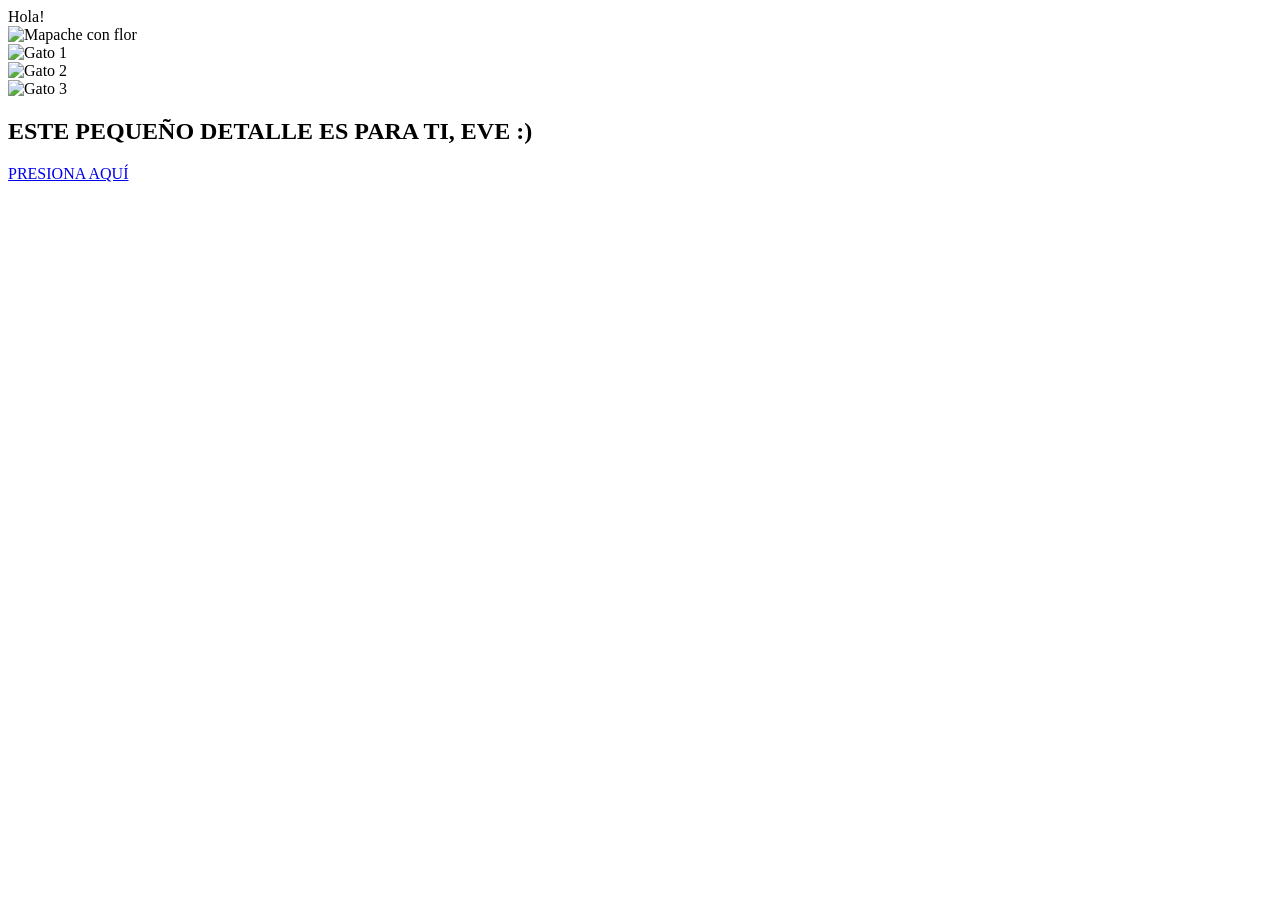
==== index.html @ 860dea84 "Add files via upload" ====
<!DOCTYPE html>
<html lang="es">
<head>
    <meta charset="UTF-8">
    <meta name="viewport" content="width=device-width, initial-scale=1.0">
    <link rel="stylesheet" href="css/style.css">
    <link rel="icon" href="img/flowers.png" type="image/x-icon">
    <title>Para Eve ❤️</title>
</head>
<body>
    <div class="main-container">
        <!-- Saludo Inicial -->
        <div class="greetings">
            <span class="letter">H</span><span class="letter">o</span><span class="letter">l</span><span class="letter">a</span><span class="letter">!</span>
        </div>

        <!-- Foto Principal: Mapache -->
        <div class="image-wrapper main-photo">
            <img src="img/mapache flor.jpg" alt="Mapache con flor" class="img-content">
        </div>

        <!-- Fotos Secundarias: Los 3 Gatos -->
        <div class="gatos-collage">
            <div class="photo-card"><img src="img/gato 1.jpg" alt="Gato 1" class="img-content"></div>
            <div class="photo-card"><img src="img/gato 2.jpg" alt="Gato 2" class="img-content"></div>
            <div class="photo-card"><img src="img/gato 3.jpg" alt="Gato 3" class="img-content"></div>
        </div>

        <!-- Texto con Presencia y Botón -->
        <div class="content-footer">
            <h2 class="description-highlight">ESTE PEQUEÑO DETALLE ES PARA TI, EVE :)</h2>
            <a href="flower.html" class="btn-primary">PRESIONA AQUÍ</a>
        </div>
    </div>
</body>
</html>
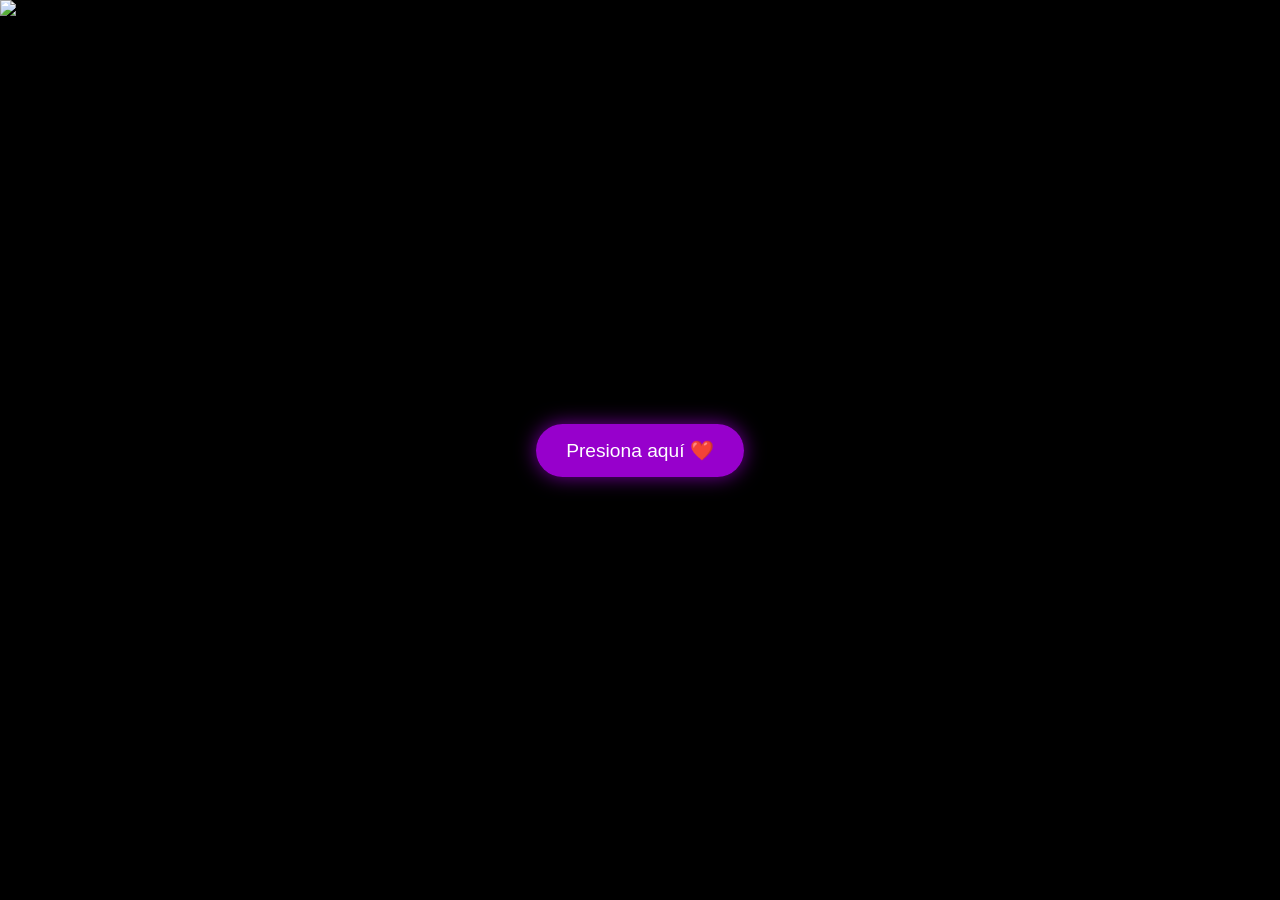
==== commit 3b56be39: "Update index.html" ====
--- a/index.html
+++ b/index.html
@@ -3,34 +3,136 @@
 <head>
     <meta charset="UTF-8">
     <meta name="viewport" content="width=device-width, initial-scale=1.0">
-    <link rel="stylesheet" href="css/style.css">
-    <link rel="icon" href="img/flowers.png" type="image/x-icon">
     <title>Para Eve ❤️</title>
+    <style>
+        /* CSS INTEGRADO */
+        body { margin: 0; padding: 0; overflow: hidden; background-color: #000; font-family: 'Arial Black', sans-serif; }
+        #portada { position: fixed; top: 0; left: 0; width: 100%; height: 100%; z-index: 500; background: #000; display: flex; flex-direction: column; align-items: center; justify-content: center; transition: opacity 1.5s ease; }
+        #img-portada { width: 100%; height: 100%; object-fit: cover; position: absolute; }
+        #boton-comenzar { position: relative; z-index: 501; padding: 15px 30px; font-size: 1.2rem; background: rgba(189, 0, 255, 0.8); color: white; border: none; border-radius: 50px; cursor: pointer; box-shadow: 0 0 20px rgba(189, 0, 255, 0.6); }
+        #video-fondo { position: fixed; top: 0; left: 0; width: 100%; height: 100%; object-fit: cover; z-index: -1; }
+        #lyrics-container { position: absolute; top: 50%; left: 50%; transform: translate(-50%, -50%); width: 90%; text-align: center; z-index: 100; }
+        .lyrics-line { font-size: 2.5rem; font-weight: 900; text-transform: uppercase; color: rgba(255, 255, 255, 0.1); background-image: linear-gradient(to bottom, #bd00ff, #ff00c8, #00d4ff); background-repeat: no-repeat; background-size: 0% 100%; -webkit-background-clip: text; background-clip: text; filter: drop-shadow(0 0 15px rgba(189, 0, 255, 0.9)); animation: karaoke-fill linear forwards; display: inline-block; line-height: 1.2; }
+        @keyframes karaoke-fill { to { background-size: 100% 100%; } }
+        .petal { position: absolute; top: -50px; background-color: #ffeb3b; width: 14px; height: 14px; border-radius: 150% 0 150% 0; z-index: 50; opacity: 0.9; filter: drop-shadow(0 0 5px rgba(255, 235, 59, 0.8)); animation: caida-fluida linear forwards; }
+        @keyframes caida-fluida { 0% { transform: translateY(0) rotate(0deg) translateX(0); } 100% { transform: translateY(110vh) rotate(360deg) translateX(20px); } }
+        #mensaje-despedida { position: fixed; top: 50%; left: 50%; transform: translate(-50%, -50%); color: white; text-align: center; opacity: 0; z-index: 200; transition: opacity 3s ease; pointer-events: none; }
+        #mensaje-despedida h2 { font-size: 2.2rem; color: #ffeb3b; }
+        @media (max-width: 600px) { .lyrics-line { font-size: 1.5rem; } }
+    </style>
 </head>
 <body>
-    <div class="main-container">
-        <!-- Saludo Inicial -->
-        <div class="greetings">
-            <span class="letter">H</span><span class="letter">o</span><span class="letter">l</span><span class="letter">a</span><span class="letter">!</span>
-        </div>
 
-        <!-- Foto Principal: Mapache -->
-        <div class="image-wrapper main-photo">
-            <img src="img/mapache flor.jpg" alt="Mapache con flor" class="img-content">
-        </div>
+    <div id="portada">
+        <!-- IMPORTANTE: Asegúrate de subir un archivo llamado portada.jpg a GitHub -->
+        <img src="portada.jpg" alt="Portada" id="img-portada">
+        <button id="boton-comenzar">Presiona aquí ❤️</button>
+    </div>
 
-        <!-- Fotos Secundarias: Los 3 Gatos -->
-        <div class="gatos-collage">
-            <div class="photo-card"><img src="img/gato 1.jpg" alt="Gato 1" class="img-content"></div>
-            <div class="photo-card"><img src="img/gato 2.jpg" alt="Gato 2" class="img-content"></div>
-            <div class="photo-card"><img src="img/gato 3.jpg" alt="Gato 3" class="img-content"></div>
-        </div>
+    <video id="video-fondo" muted loop playsinline>
+        <source src="fondovideo.mp4" type="video/mp4">
+    </video>
 
-        <!-- Texto con Presencia y Botón -->
-        <div class="content-footer">
-            <h2 class="description-highlight">ESTE PEQUEÑO DETALLE ES PARA TI, EVE :)</h2>
-            <a href="flower.html" class="btn-primary">PRESIONA AQUÍ</a>
-        </div>
+    <div id="lyrics-container"></div>
+
+    <div id="mensaje-despedida">
+        <h2>Gracias por ser parte de mi mundo.</h2>
+        <p>Espero que estas flores te hayan hecho sonreír. ❤️</p>
     </div>
+
+    <audio id="miMusica" src="tracker.mp3"></audio>
+
+    <script>
+        // JS INTEGRADO
+        const audio = document.getElementById("miMusica");
+        const video = document.getElementById("video-fondo");
+        const container = document.getElementById("lyrics-container");
+        const portada = document.getElementById("portada");
+        const boton = document.getElementById("boton-comenzar");
+
+        const lyricsData = [
+            { text: "She told me that she loved me by the water fountain", time: 13.8 },
+            { text: "She told me that she loved me and she didn't love him", time: 17.2 },
+            { text: "And that was really lovely 'cause it was innocent", time: 20.8 },
+            { text: "But now she's got a cup with something else in it", time: 24.2 },
+            { text: "It's getting kind of blurry at a quarter past ten", time: 27.8 },
+            { text: "And he was in a hurry to be touching her skin", time: 31.5 },
+            { text: "She's feeling kind of dirty when she's dancing with him", time: 34.8 },
+            { text: "Forgetting what she told me by the water fountain", time: 38.2 },
+            { text: "Now he's grabbing her hips, and pulling her in", time: 42.1 },
+            { text: "Kissing her lips, and whispering in her ear", time: 45.8 },
+            { text: "And she knows that she shouldn't listen", time: 49.5 },
+            { text: "And that she should be with me by the water fountain", time: 53.0 },
+            { text: "She couldn't be at home in the night time because", time: 56.8 },
+            { text: "It made her feel alone, but at that time she was too young", time: 60.5 },
+            { text: "I was too young", time: 67.5 },
+            { text: "I should've built a home with a fountain for us", time: 71.2 },
+            { text: "The moment that she told me that she was in love too young", time: 74.8 },
+            { text: "I was too young", time: 80.8 },
+            { text: "Too young, too young, too young, young", time: 83.5 },
+            { text: "And if she ever goes back to the water fountain", time: 96.5 },
+            { text: "The handle will be broken and the rust set in", time: 100.5 },
+            { text: "But my hand, it will be open and I'll try to fix it", time: 104.8 },
+            { text: "My heart, it will be open and I'll try to give it", time: 109.0 },
+            { text: "Now I'm grabbing her hips, and pulling her in", time: 112.8 },
+            { text: "Kissing her lips, and whispering in her ear", time: 116.8 },
+            { text: "And I know that it's only a wish", time: 120.5 },
+            { text: "And that we're not standing by the water fountain", time: 124.5 },
+            { text: "Too young, too young, too young, young", time: 129.0 },
+            { text: "She couldn't be at home in the night time because", time: 135.5 },
+            { text: "It made her feel alone, but at that time she was too young", time: 139.5 },
+            { text: "I was too young", time: 146.5 },
+            { text: "I should've built a home with a fountain for us", time: 150.5 },
+            { text: "The moment that she told me that she was in love too young", time: 154.0 },
+            { text: "I was too young", time: 157.5 },
+            { text: "Too young, too young, too young, young", time: 161.0 },
+            { text: "(Too young) I should've built a home with a fountain for us", time: 181.0 },
+            { text: "(Too young) The moment that she told me that she was in love", time: 185.0 },
+            { text: "(Too young) Too young", time: 189.0 },
+            { text: "(Young) I was too young ❤️", time: 192.0 }
+        ];
+
+        function createPetal() {
+            const petal = document.createElement("div");
+            petal.classList.add("petal");
+            petal.style.left = Math.random() * 100 + "vw";
+            petal.style.animationDuration = (Math.random() * 3 + 5) + "s";
+            document.body.appendChild(petal);
+            setTimeout(() => petal.remove(), 8500);
+        }
+
+        function updateLyrics() {
+            const time = audio.currentTime;
+            const index = lyricsData.findIndex((line, i) => {
+                const nextLine = lyricsData[i + 1];
+                return time >= line.time && (!nextLine || time < nextLine.time);
+            });
+            if (index !== -1) {
+                const currentLine = lyricsData[index];
+                const nextLine = lyricsData[index + 1];
+                const duration = nextLine ? (nextLine.time - currentLine.time) : 3.5;
+                if (container.getAttribute("data-index") !== index.toString()) {
+                    container.innerHTML = `<p class="lyrics-line" style="animation-duration: ${duration}s">${currentLine.text}</p>`;
+                    container.setAttribute("data-index", index);
+                }
+            }
+        }
+
+        boton.addEventListener("click", () => {
+            portada.style.opacity = "0";
+            setTimeout(() => {
+                portada.style.display = "none";
+                audio.play();
+                video.play();
+                setInterval(createPetal, 250);
+            }, 1500);
+        });
+
+        audio.addEventListener("timeupdate", updateLyrics);
+        audio.addEventListener("ended", () => {
+            container.style.display = "none";
+            document.getElementById("mensaje-despedida").style.opacity = "1";
+        });
+    </script>
 </body>
-</html>+</html>
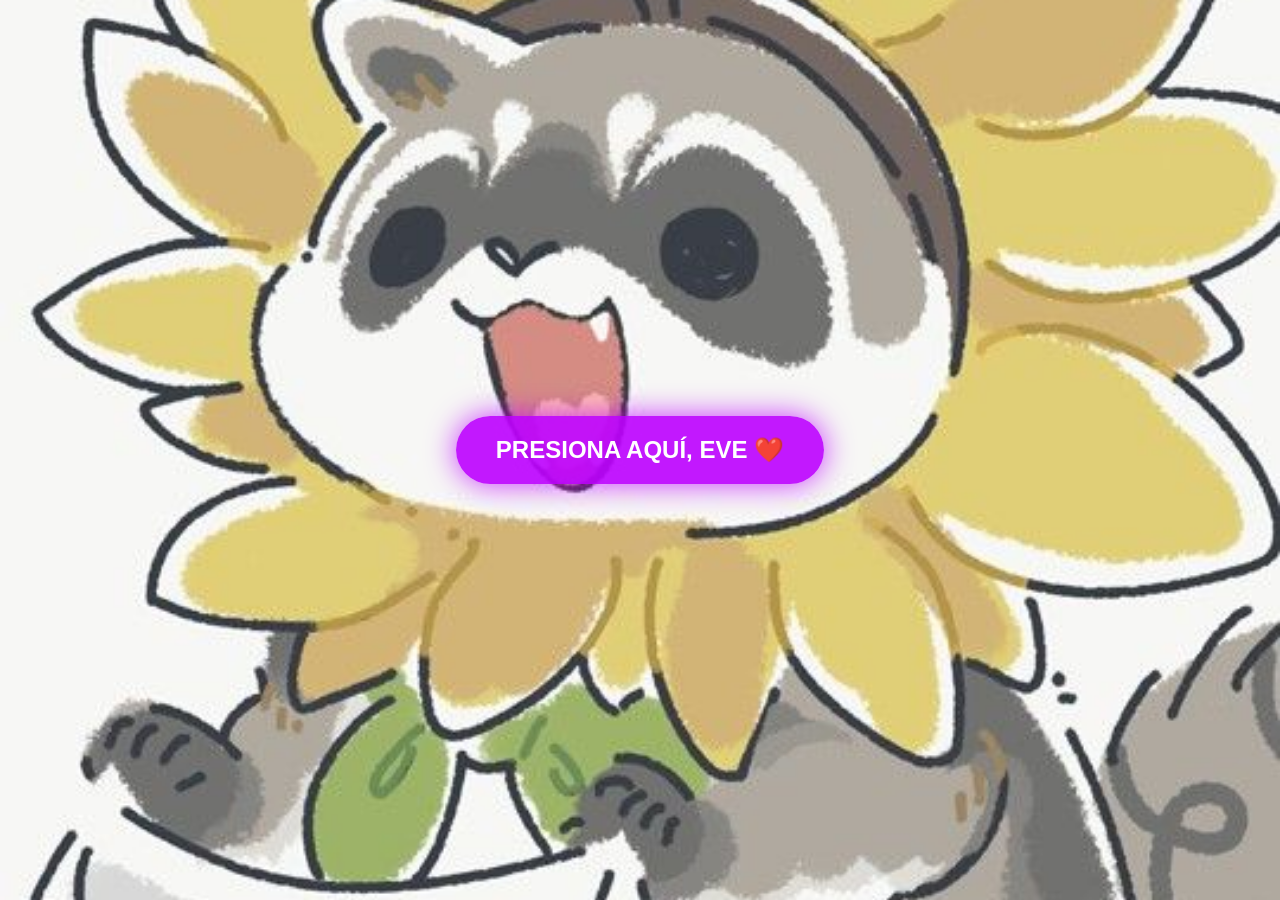
==== commit a283fcf6: "Update index.html" ====
--- a/index.html
+++ b/index.html
@@ -5,28 +5,58 @@
     <meta name="viewport" content="width=device-width, initial-scale=1.0">
     <title>Para Eve ❤️</title>
     <style>
-        /* CSS INTEGRADO */
         body { margin: 0; padding: 0; overflow: hidden; background-color: #000; font-family: 'Arial Black', sans-serif; }
-        #portada { position: fixed; top: 0; left: 0; width: 100%; height: 100%; z-index: 500; background: #000; display: flex; flex-direction: column; align-items: center; justify-content: center; transition: opacity 1.5s ease; }
+        
+        /* PORTADA */
+        #portada { 
+            position: fixed; top: 0; left: 0; width: 100%; height: 100%; 
+            z-index: 500; background: #000; 
+            display: flex; flex-direction: column; align-items: center; justify-content: center; 
+            transition: opacity 1.5s ease; 
+        }
         #img-portada { width: 100%; height: 100%; object-fit: cover; position: absolute; }
-        #boton-comenzar { position: relative; z-index: 501; padding: 15px 30px; font-size: 1.2rem; background: rgba(189, 0, 255, 0.8); color: white; border: none; border-radius: 50px; cursor: pointer; box-shadow: 0 0 20px rgba(189, 0, 255, 0.6); }
+        
+        #boton-comenzar { 
+            position: relative; z-index: 501; 
+            padding: 20px 40px; font-size: 1.5rem; 
+            background: rgba(189, 0, 255, 0.9); color: white; 
+            border: none; border-radius: 50px; cursor: pointer; 
+            box-shadow: 0 0 30px rgba(189, 0, 255, 0.8);
+            font-weight: bold;
+        }
+
         #video-fondo { position: fixed; top: 0; left: 0; width: 100%; height: 100%; object-fit: cover; z-index: -1; }
+        
+        /* LETRAS VIOLETAS */
         #lyrics-container { position: absolute; top: 50%; left: 50%; transform: translate(-50%, -50%); width: 90%; text-align: center; z-index: 100; }
-        .lyrics-line { font-size: 2.5rem; font-weight: 900; text-transform: uppercase; color: rgba(255, 255, 255, 0.1); background-image: linear-gradient(to bottom, #bd00ff, #ff00c8, #00d4ff); background-repeat: no-repeat; background-size: 0% 100%; -webkit-background-clip: text; background-clip: text; filter: drop-shadow(0 0 15px rgba(189, 0, 255, 0.9)); animation: karaoke-fill linear forwards; display: inline-block; line-height: 1.2; }
+        .lyrics-line { 
+            font-size: 2.8rem; font-weight: 900; text-transform: uppercase; 
+            color: rgba(255, 255, 255, 0.1); 
+            background-image: linear-gradient(to bottom, #bd00ff, #ff00c8, #00d4ff); 
+            background-repeat: no-repeat; background-size: 0% 100%; 
+            -webkit-background-clip: text; background-clip: text; 
+            filter: drop-shadow(0 0 15px rgba(189, 0, 255, 0.9)); 
+            animation: karaoke-fill linear forwards; 
+            display: inline-block; line-height: 1.2; 
+        }
         @keyframes karaoke-fill { to { background-size: 100% 100%; } }
+
+        /* PÉTALOS */
         .petal { position: absolute; top: -50px; background-color: #ffeb3b; width: 14px; height: 14px; border-radius: 150% 0 150% 0; z-index: 50; opacity: 0.9; filter: drop-shadow(0 0 5px rgba(255, 235, 59, 0.8)); animation: caida-fluida linear forwards; }
         @keyframes caida-fluida { 0% { transform: translateY(0) rotate(0deg) translateX(0); } 100% { transform: translateY(110vh) rotate(360deg) translateX(20px); } }
+
         #mensaje-despedida { position: fixed; top: 50%; left: 50%; transform: translate(-50%, -50%); color: white; text-align: center; opacity: 0; z-index: 200; transition: opacity 3s ease; pointer-events: none; }
-        #mensaje-despedida h2 { font-size: 2.2rem; color: #ffeb3b; }
-        @media (max-width: 600px) { .lyrics-line { font-size: 1.5rem; } }
+        #mensaje-despedida h2 { font-size: 2.5rem; color: #ffeb3b; }
+        
+        @media (max-width: 600px) { .lyrics-line { font-size: 1.7rem; } }
     </style>
 </head>
 <body>
 
     <div id="portada">
-        <!-- IMPORTANTE: Asegúrate de subir un archivo llamado portada.jpg a GitHub -->
-        <img src="portada.jpg" alt="Portada" id="img-portada">
-        <button id="boton-comenzar">Presiona aquí ❤️</button>
+        <!-- HE CAMBIADO EL NOMBRE A "mapache flor.jpg" QUE ES EL QUE TIENES EN TU GITHUB -->
+        <img src="mapache flor.jpg" alt="Portada" id="img-portada">
+        <button id="boton-comenzar">PRESIONA AQUÍ, EVE ❤️</button>
     </div>
 
     <video id="video-fondo" muted loop playsinline>
@@ -43,7 +73,6 @@
     <audio id="miMusica" src="tracker.mp3"></audio>
 
     <script>
-        // JS INTEGRADO
         const audio = document.getElementById("miMusica");
         const video = document.getElementById("video-fondo");
         const container = document.getElementById("lyrics-container");
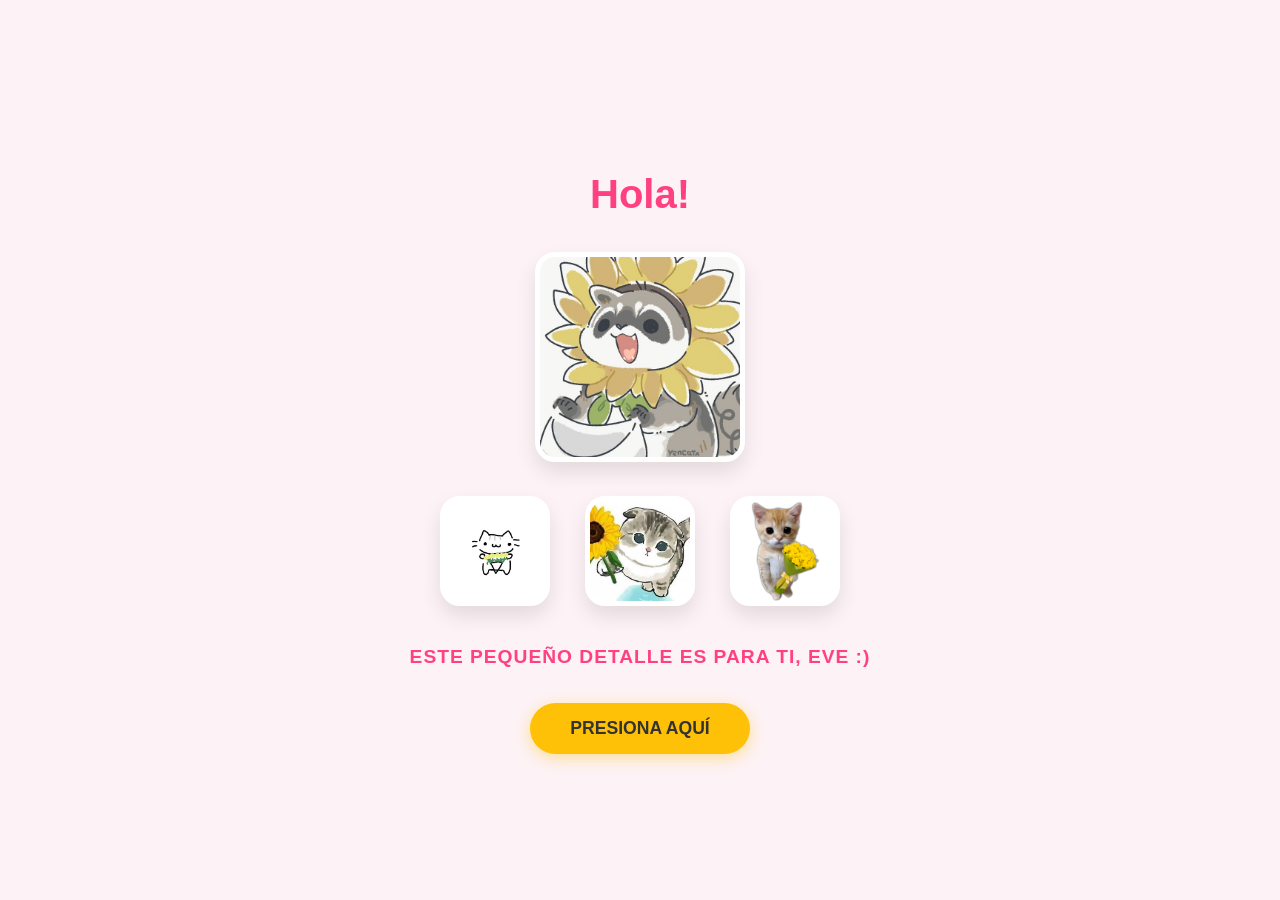
==== commit 8c5f679c: "Update index.html" ====
--- a/index.html
+++ b/index.html
@@ -5,163 +5,127 @@
     <meta name="viewport" content="width=device-width, initial-scale=1.0">
     <title>Para Eve ❤️</title>
     <style>
-        body { margin: 0; padding: 0; overflow: hidden; background-color: #000; font-family: 'Arial Black', sans-serif; }
-        
-        /* PORTADA */
-        #portada { 
-            position: fixed; top: 0; left: 0; width: 100%; height: 100%; 
-            z-index: 500; background: #000; 
-            display: flex; flex-direction: column; align-items: center; justify-content: center; 
-            transition: opacity 1.5s ease; 
-        }
-        #img-portada { width: 100%; height: 100%; object-fit: cover; position: absolute; }
-        
-        #boton-comenzar { 
-            position: relative; z-index: 501; 
-            padding: 20px 40px; font-size: 1.5rem; 
-            background: rgba(189, 0, 255, 0.9); color: white; 
-            border: none; border-radius: 50px; cursor: pointer; 
-            box-shadow: 0 0 30px rgba(189, 0, 255, 0.8);
-            font-weight: bold;
+        /* ESTILOS CSS INTEGRADOS (El diseño visual) */
+        body {
+            margin: 0;
+            padding: 0;
+            background-color: #fdf2f5; /* Fondo rosa pastel pálido */
+            font-family: 'Comic Sans MS', 'Arial', sans-serif; /* Fuente suave */
+            display: flex;
+            justify-content: center;
+            align-items: center;
+            min-height: 100vh;
+            text-align: center;
         }
 
-        #video-fondo { position: fixed; top: 0; left: 0; width: 100%; height: 100%; object-fit: cover; z-index: -1; }
-        
-        /* LETRAS VIOLETAS */
-        #lyrics-container { position: absolute; top: 50%; left: 50%; transform: translate(-50%, -50%); width: 90%; text-align: center; z-index: 100; }
-        .lyrics-line { 
-            font-size: 2.8rem; font-weight: 900; text-transform: uppercase; 
-            color: rgba(255, 255, 255, 0.1); 
-            background-image: linear-gradient(to bottom, #bd00ff, #ff00c8, #00d4ff); 
-            background-repeat: no-repeat; background-size: 0% 100%; 
-            -webkit-background-clip: text; background-clip: text; 
-            filter: drop-shadow(0 0 15px rgba(189, 0, 255, 0.9)); 
-            animation: karaoke-fill linear forwards; 
-            display: inline-block; line-height: 1.2; 
+        .container {
+            width: 90%;
+            max-width: 600px;
+            padding: 20px;
         }
-        @keyframes karaoke-fill { to { background-size: 100% 100%; } }
 
-        /* PÉTALOS */
-        .petal { position: absolute; top: -50px; background-color: #ffeb3b; width: 14px; height: 14px; border-radius: 150% 0 150% 0; z-index: 50; opacity: 0.9; filter: drop-shadow(0 0 5px rgba(255, 235, 59, 0.8)); animation: caida-fluida linear forwards; }
-        @keyframes caida-fluida { 0% { transform: translateY(0) rotate(0deg) translateX(0); } 100% { transform: translateY(110vh) rotate(360deg) translateX(20px); } }
+        /* Título "Hola!" */
+        h1 {
+            color: #ff4081; /* Rosa vibrante */
+            font-size: 2.5rem;
+            margin-bottom: 25px;
+        }
 
-        #mensaje-despedida { position: fixed; top: 50%; left: 50%; transform: translate(-50%, -50%); color: white; text-align: center; opacity: 0; z-index: 200; transition: opacity 3s ease; pointer-events: none; }
-        #mensaje-despedida h2 { font-size: 2.5rem; color: #ffeb3b; }
-        
-        @media (max-width: 600px) { .lyrics-line { font-size: 1.7rem; } }
+        /* Estilo para todas las fotos */
+        .photo-frame {
+            background-color: white;
+            border-radius: 20px;
+            box-shadow: 0 10px 20px rgba(0,0,0,0.1); /* Sombra suave */
+            overflow: hidden;
+            display: inline-block;
+            margin: 10px;
+            border: 5px solid white; /* Borde blanco grueso */
+        }
+
+        /* Foto principal del Mapache */
+        .main-photo {
+            width: 200px;
+            height: 200px;
+            margin-bottom: 20px;
+        }
+
+        /* Contenedor de las 3 fotos de abajo */
+        .small-photos-container {
+            display: flex;
+            justify-content: center;
+            gap: 15px;
+            margin-bottom: 30px;
+        }
+
+        /* Fotos pequeñas de los gatos */
+        .small-photo {
+            width: 100px;
+            height: 100px;
+        }
+
+        img {
+            width: 100%;
+            height: 100%;
+            object-fit: cover; /* Asegura que la imagen llene el marco sin deformarse */
+        }
+
+        /* Frase para Eve */
+        .description {
+            color: #ff4081;
+            font-size: 1.2rem;
+            font-weight: bold;
+            text-transform: uppercase;
+            margin-bottom: 35px;
+            letter-spacing: 1px;
+        }
+
+        /* Botón Amarillo "Presiona aquí" */
+        .btn-primary {
+            display: inline-block;
+            padding: 15px 40px;
+            background-color: #ffc107; /* Amarillo brillante */
+            color: #333; /* Texto oscuro para contraste */
+            text-decoration: none; /* Quitar subrayado */
+            border-radius: 50px; /* Bordes redondeados */
+            font-weight: bold;
+            font-size: 1.1rem;
+            box-shadow: 0 4px 15px rgba(255, 193, 7, 0.4);
+            transition: transform 0.2s ease, box-shadow 0.2s ease;
+        }
+
+        /* Efecto al pasar el mouse por el botón */
+        .btn-primary:hover {
+            transform: scale(1.05); /* Agranda un poquito */
+            box-shadow: 0 6px 20px rgba(255, 193, 7, 0.6);
+        }
+
     </style>
 </head>
 <body>
+    <div class="container">
+        <h1>Hola!</h1>
 
-    <div id="portada">
-        <!-- HE CAMBIADO EL NOMBRE A "mapache flor.jpg" QUE ES EL QUE TIENES EN TU GITHUB -->
-        <img src="mapache flor.jpg" alt="Portada" id="img-portada">
-        <button id="boton-comenzar">PRESIONA AQUÍ, EVE ❤️</button>
+        <div class="photo-frame main-photo">
+            
+<img src="mapache flor.jpg" alt="Mapache con flor">
+        </div>
+
+        <div class="small-photos-container">
+            <div class="photo-frame small-photo">
+                <img src="gato 1.jpg" alt="Gato 1">
+            </div>
+            <div class="photo-frame small-photo">
+                <img src="gato 2.jpg" alt="Gato 2">
+            </div>
+            <div class="photo-frame small-photo">
+                <img src="gato 3.jpg" alt="Gato 3">
+            </div>
+        </div>
+
+        <p class="description">ESTE PEQUEÑO DETALLE ES PARA TI, EVE :)</p>
+
+        
+<a href="flower.html" class="btn-primary">PRESIONA AQUÍ</a>
     </div>
-
-    <video id="video-fondo" muted loop playsinline>
-        <source src="fondovideo.mp4" type="video/mp4">
-    </video>
-
-    <div id="lyrics-container"></div>
-
-    <div id="mensaje-despedida">
-        <h2>Gracias por ser parte de mi mundo.</h2>
-        <p>Espero que estas flores te hayan hecho sonreír. ❤️</p>
-    </div>
-
-    <audio id="miMusica" src="tracker.mp3"></audio>
-
-    <script>
-        const audio = document.getElementById("miMusica");
-        const video = document.getElementById("video-fondo");
-        const container = document.getElementById("lyrics-container");
-        const portada = document.getElementById("portada");
-        const boton = document.getElementById("boton-comenzar");
-
-        const lyricsData = [
-            { text: "She told me that she loved me by the water fountain", time: 13.8 },
-            { text: "She told me that she loved me and she didn't love him", time: 17.2 },
-            { text: "And that was really lovely 'cause it was innocent", time: 20.8 },
-            { text: "But now she's got a cup with something else in it", time: 24.2 },
-            { text: "It's getting kind of blurry at a quarter past ten", time: 27.8 },
-            { text: "And he was in a hurry to be touching her skin", time: 31.5 },
-            { text: "She's feeling kind of dirty when she's dancing with him", time: 34.8 },
-            { text: "Forgetting what she told me by the water fountain", time: 38.2 },
-            { text: "Now he's grabbing her hips, and pulling her in", time: 42.1 },
-            { text: "Kissing her lips, and whispering in her ear", time: 45.8 },
-            { text: "And she knows that she shouldn't listen", time: 49.5 },
-            { text: "And that she should be with me by the water fountain", time: 53.0 },
-            { text: "She couldn't be at home in the night time because", time: 56.8 },
-            { text: "It made her feel alone, but at that time she was too young", time: 60.5 },
-            { text: "I was too young", time: 67.5 },
-            { text: "I should've built a home with a fountain for us", time: 71.2 },
-            { text: "The moment that she told me that she was in love too young", time: 74.8 },
-            { text: "I was too young", time: 80.8 },
-            { text: "Too young, too young, too young, young", time: 83.5 },
-            { text: "And if she ever goes back to the water fountain", time: 96.5 },
-            { text: "The handle will be broken and the rust set in", time: 100.5 },
-            { text: "But my hand, it will be open and I'll try to fix it", time: 104.8 },
-            { text: "My heart, it will be open and I'll try to give it", time: 109.0 },
-            { text: "Now I'm grabbing her hips, and pulling her in", time: 112.8 },
-            { text: "Kissing her lips, and whispering in her ear", time: 116.8 },
-            { text: "And I know that it's only a wish", time: 120.5 },
-            { text: "And that we're not standing by the water fountain", time: 124.5 },
-            { text: "Too young, too young, too young, young", time: 129.0 },
-            { text: "She couldn't be at home in the night time because", time: 135.5 },
-            { text: "It made her feel alone, but at that time she was too young", time: 139.5 },
-            { text: "I was too young", time: 146.5 },
-            { text: "I should've built a home with a fountain for us", time: 150.5 },
-            { text: "The moment that she told me that she was in love too young", time: 154.0 },
-            { text: "I was too young", time: 157.5 },
-            { text: "Too young, too young, too young, young", time: 161.0 },
-            { text: "(Too young) I should've built a home with a fountain for us", time: 181.0 },
-            { text: "(Too young) The moment that she told me that she was in love", time: 185.0 },
-            { text: "(Too young) Too young", time: 189.0 },
-            { text: "(Young) I was too young ❤️", time: 192.0 }
-        ];
-
-        function createPetal() {
-            const petal = document.createElement("div");
-            petal.classList.add("petal");
-            petal.style.left = Math.random() * 100 + "vw";
-            petal.style.animationDuration = (Math.random() * 3 + 5) + "s";
-            document.body.appendChild(petal);
-            setTimeout(() => petal.remove(), 8500);
-        }
-
-        function updateLyrics() {
-            const time = audio.currentTime;
-            const index = lyricsData.findIndex((line, i) => {
-                const nextLine = lyricsData[i + 1];
-                return time >= line.time && (!nextLine || time < nextLine.time);
-            });
-            if (index !== -1) {
-                const currentLine = lyricsData[index];
-                const nextLine = lyricsData[index + 1];
-                const duration = nextLine ? (nextLine.time - currentLine.time) : 3.5;
-                if (container.getAttribute("data-index") !== index.toString()) {
-                    container.innerHTML = `<p class="lyrics-line" style="animation-duration: ${duration}s">${currentLine.text}</p>`;
-                    container.setAttribute("data-index", index);
-                }
-            }
-        }
-
-        boton.addEventListener("click", () => {
-            portada.style.opacity = "0";
-            setTimeout(() => {
-                portada.style.display = "none";
-                audio.play();
-                video.play();
-                setInterval(createPetal, 250);
-            }, 1500);
-        });
-
-        audio.addEventListener("timeupdate", updateLyrics);
-        audio.addEventListener("ended", () => {
-            container.style.display = "none";
-            document.getElementById("mensaje-despedida").style.opacity = "1";
-        });
-    </script>
 </body>
 </html>
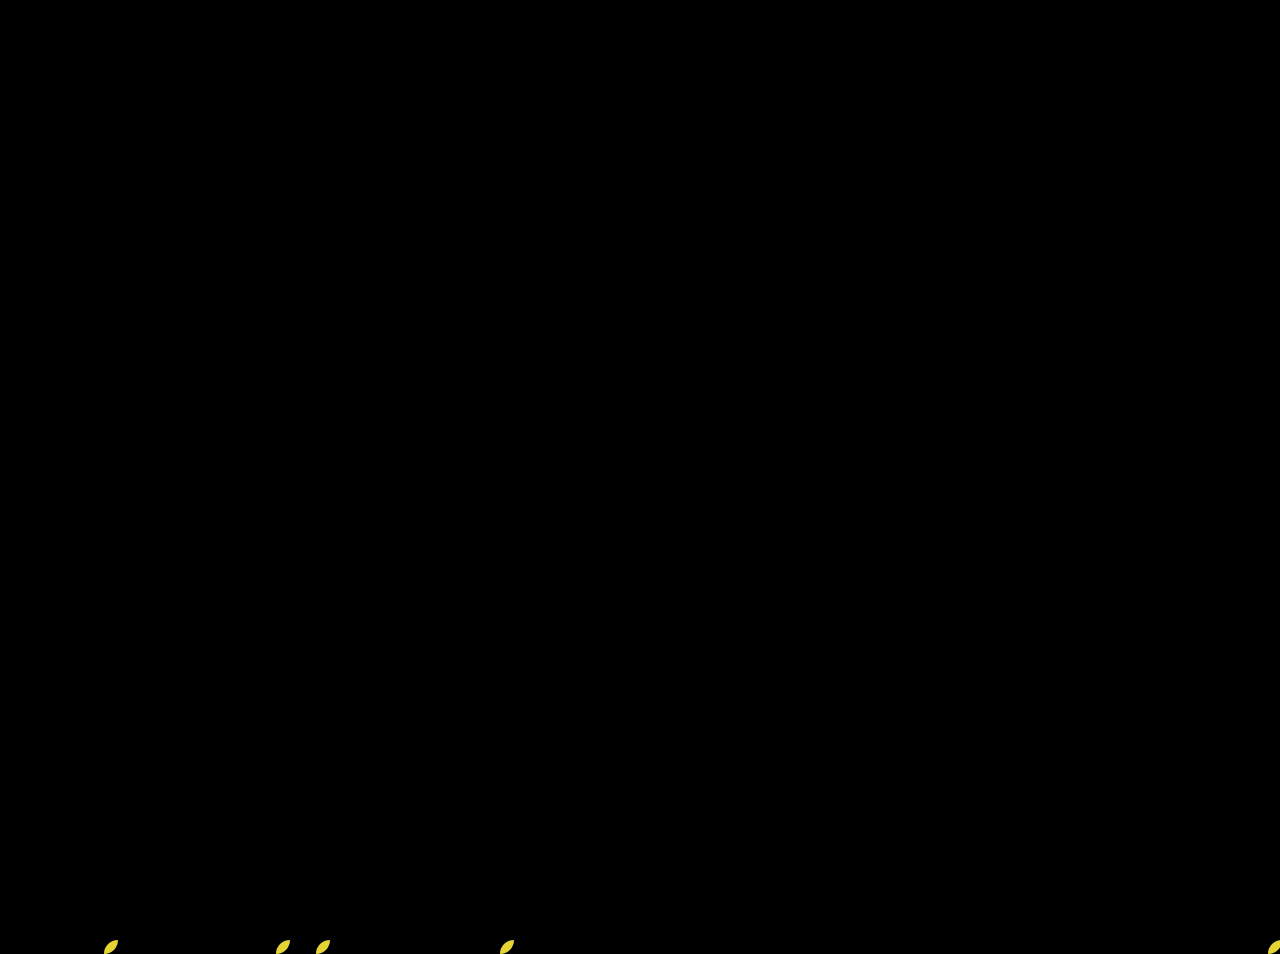
==== commit b8b6c75f: "Update index.html" ====
--- a/index.html
+++ b/index.html
@@ -3,129 +3,134 @@
 <head>
     <meta charset="UTF-8">
     <meta name="viewport" content="width=device-width, initial-scale=1.0">
+    <link rel="stylesheet" href="style.css">
     <title>Para Eve ❤️</title>
     <style>
-        /* ESTILOS CSS INTEGRADOS (El diseño visual) */
-        body {
-            margin: 0;
-            padding: 0;
-            background-color: #fdf2f5; /* Fondo rosa pastel pálido */
-            font-family: 'Comic Sans MS', 'Arial', sans-serif; /* Fuente suave */
-            display: flex;
-            justify-content: center;
-            align-items: center;
-            min-height: 100vh;
-            text-align: center;
+        /* Estilos básicos para que las letras y pétalos se vean */
+        body { margin: 0; padding: 0; overflow: hidden; background-color: #000; }
+        #video-fondo { position: fixed; top: 0; left: 0; width: 100%; height: 100%; object-fit: cover; z-index: -1; }
+        #lyrics-container { position: absolute; top: 50%; left: 50%; transform: translate(-50%, -50%); width: 90%; text-align: center; z-index: 100; }
+        
+        .lyrics-line { 
+            font-size: 2.5rem; font-family: 'Arial Black', sans-serif; text-transform: uppercase;
+            color: rgba(255, 255, 255, 0.1); 
+            background-image: linear-gradient(to bottom, #bd00ff, #ff00c8, #00d4ff); 
+            background-repeat: no-repeat; background-size: 0% 100%; 
+            -webkit-background-clip: text; background-clip: text; 
+            filter: drop-shadow(0 0 15px rgba(189, 0, 255, 0.9)); 
+            animation: karaoke-fill linear forwards; 
+            display: inline-block;
         }
+        @keyframes karaoke-fill { to { background-size: 100% 100%; } }
 
-        .container {
-            width: 90%;
-            max-width: 600px;
-            padding: 20px;
-        }
+        .petal { position: absolute; top: -50px; background-color: #ffeb3b; width: 14px; height: 14px; border-radius: 150% 0 150% 0; z-index: 50; opacity: 0.9; animation: caida linear forwards; }
+        @keyframes caida { to { transform: translateY(110vh) rotate(360deg); } }
 
-        /* Título "Hola!" */
-        h1 {
-            color: #ff4081; /* Rosa vibrante */
-            font-size: 2.5rem;
-            margin-bottom: 25px;
-        }
-
-        /* Estilo para todas las fotos */
-        .photo-frame {
-            background-color: white;
-            border-radius: 20px;
-            box-shadow: 0 10px 20px rgba(0,0,0,0.1); /* Sombra suave */
-            overflow: hidden;
-            display: inline-block;
-            margin: 10px;
-            border: 5px solid white; /* Borde blanco grueso */
-        }
-
-        /* Foto principal del Mapache */
-        .main-photo {
-            width: 200px;
-            height: 200px;
-            margin-bottom: 20px;
-        }
-
-        /* Contenedor de las 3 fotos de abajo */
-        .small-photos-container {
-            display: flex;
-            justify-content: center;
-            gap: 15px;
-            margin-bottom: 30px;
-        }
-
-        /* Fotos pequeñas de los gatos */
-        .small-photo {
-            width: 100px;
-            height: 100px;
-        }
-
-        img {
-            width: 100%;
-            height: 100%;
-            object-fit: cover; /* Asegura que la imagen llene el marco sin deformarse */
-        }
-
-        /* Frase para Eve */
-        .description {
-            color: #ff4081;
-            font-size: 1.2rem;
-            font-weight: bold;
-            text-transform: uppercase;
-            margin-bottom: 35px;
-            letter-spacing: 1px;
-        }
-
-        /* Botón Amarillo "Presiona aquí" */
-        .btn-primary {
-            display: inline-block;
-            padding: 15px 40px;
-            background-color: #ffc107; /* Amarillo brillante */
-            color: #333; /* Texto oscuro para contraste */
-            text-decoration: none; /* Quitar subrayado */
-            border-radius: 50px; /* Bordes redondeados */
-            font-weight: bold;
-            font-size: 1.1rem;
-            box-shadow: 0 4px 15px rgba(255, 193, 7, 0.4);
-            transition: transform 0.2s ease, box-shadow 0.2s ease;
-        }
-
-        /* Efecto al pasar el mouse por el botón */
-        .btn-primary:hover {
-            transform: scale(1.05); /* Agranda un poquito */
-            box-shadow: 0 6px 20px rgba(255, 193, 7, 0.6);
-        }
-
+        #mensaje-despedida { position: fixed; top: 50%; left: 50%; transform: translate(-50%, -50%); color: white; text-align: center; opacity: 0; transition: opacity 3s; z-index: 200; font-family: sans-serif; }
     </style>
 </head>
 <body>
-    <div class="container">
-        <h1>Hola!</h1>
 
-        <div class="photo-frame main-photo">
-            
-<img src="mapache flor.jpg" alt="Mapache con flor">
-        </div>
+    <video id="video-fondo" muted loop playsinline>
+        <source src="fondovideo.mp4" type="video/mp4">
+    </video>
 
-        <div class="small-photos-container">
-            <div class="photo-frame small-photo">
-                <img src="gato 1.jpg" alt="Gato 1">
-            </div>
-            <div class="photo-frame small-photo">
-                <img src="gato 2.jpg" alt="Gato 2">
-            </div>
-            <div class="photo-frame small-photo">
-                <img src="gato 3.jpg" alt="Gato 3">
-            </div>
-        </div>
+    <div id="lyrics-container"></div>
 
-        <p class="description">ESTE PEQUEÑO DETALLE ES PARA TI, EVE :)</p>
+    <div id="mensaje-despedida">
+        <h1>Gracias por ser parte de mi mundo. ❤️</h1>
+    </div>
 
-        
-<a href="flower.html" class="btn-primary">PRESIONA AQUÍ</a>
-    </div>
+    <audio id="miMusica" src="tracker.mp3"></audio>
+
+    <script>
+        const audio = document.getElementById("miMusica");
+        const video = document.getElementById("video-fondo");
+        const container = document.getElementById("lyrics-container");
+
+        const lyricsData = [
+            { text: "She told me that she loved me by the water fountain", time: 13.8 },
+            { text: "She told me that she loved me and she didn't love him", time: 17.2 },
+            { text: "And that was really lovely 'cause it was innocent", time: 20.8 },
+            { text: "But now she's got a cup with something else in it", time: 24.2 },
+            { text: "It's getting kind of blurry at a quarter past ten", time: 27.8 },
+            { text: "And he was in a hurry to be touching her skin", time: 31.5 },
+            { text: "She's feeling kind of dirty when she's dancing with him", time: 34.8 },
+            { text: "Forgetting what she told me by the water fountain", time: 38.2 },
+            { text: "Now he's grabbing her hips, and pulling her in", time: 42.1 },
+            { text: "Kissing her lips, and whispering in her ear", time: 45.8 },
+            { text: "And she knows that she shouldn't listen", time: 49.5 },
+            { text: "And that she should be with me by the water fountain", time: 53.0 },
+            { text: "She couldn't be at home in the night time because", time: 56.8 },
+            { text: "It made her feel alone, but at that time she was too young", time: 60.5 },
+            { text: "I was too young", time: 67.5 },
+            { text: "I should've built a home with a fountain for us", time: 71.2 },
+            { text: "The moment that she told me that she was in love too young", time: 74.8 },
+            { text: "I was too young", time: 80.8 },
+            { text: "Too young, too young, too young, young", time: 83.5 },
+            { text: "And if she ever goes back to the water fountain", time: 96.5 },
+            { text: "The handle will be broken and the rust set in", time: 100.5 },
+            { text: "But my hand, it will be open and I'll try to fix it", time: 104.8 },
+            { text: "My heart, it will be open and I'll try to give it", time: 109.0 },
+            { text: "Now I'm grabbing her hips, and pulling her in", time: 112.8 },
+            { text: "Kissing her lips, and whispering in her ear", time: 116.8 },
+            { text: "And I know that it's only a wish", time: 120.5 },
+            { text: "And that we're not standing by the water fountain", time: 124.5 },
+            { text: "Too young, too young, too young, young", time: 129.0 },
+            { text: "She couldn't be at home in the night time because", time: 135.5 },
+            { text: "It made her feel alone, but at that time she was too young", time: 139.5 },
+            { text: "I was too young", time: 146.5 },
+            { text: "I should've built a home with a fountain for us", time: 150.5 },
+            { text: "The moment that she told me that she was in love too young", time: 154.0 },
+            { text: "I was too young", time: 157.5 },
+            { text: "Too young, too young, too young, young", time: 161.0 },
+            { text: "(Too young) I should've built a home with a fountain for us", time: 181.0 },
+            { text: "(Too young) The moment that she told me that she was in love", time: 185.0 },
+            { text: "(Too young) Too young", time: 189.0 },
+            { text: "(Young) I was too young ❤️", time: 192.0 }
+        ];
+
+        function createPetal() {
+            const petal = document.createElement("div");
+            petal.classList.add("petal");
+            petal.style.left = Math.random() * 100 + "vw";
+            petal.style.animationDuration = (Math.random() * 3 + 5) + "s";
+            document.body.appendChild(petal);
+            setTimeout(() => petal.remove(), 8000);
+        }
+
+        function updateLyrics() {
+            const time = audio.currentTime;
+            const index = lyricsData.findIndex((line, i) => {
+                const nextLine = lyricsData[i + 1];
+                return time >= line.time && (!nextLine || time < nextLine.time);
+            });
+
+            if (index !== -1) {
+                const currentLine = lyricsData[index];
+                const nextLine = lyricsData[index + 1];
+                const duration = nextLine ? (nextLine.time - currentLine.time) : 3.5;
+
+                if (container.getAttribute("data-index") !== index.toString()) {
+                    container.innerHTML = `<p class="lyrics-line" style="animation-duration: ${duration}s">${currentLine.text}</p>`;
+                    container.setAttribute("data-index", index);
+                }
+            }
+        }
+
+        function start() {
+            audio.play().catch(() => {});
+            video.play();
+            if (!window.petalInterval) window.petalInterval = setInterval(createPetal, 200);
+        }
+
+        window.onload = start;
+        window.addEventListener("click", start, { once: true });
+        audio.addEventListener("timeupdate", updateLyrics);
+        audio.addEventListener("ended", () => {
+            document.getElementById("mensaje-despedida").style.opacity = "1";
+            container.style.display = "none";
+        });
+    </script>
 </body>
 </html>
--- a/style.css
+++ b/style.css
@@ -0,0 +1,95 @@
+body {
+    margin: 0;
+    padding: 0;
+    background-color: #fff5f8;
+    font-family: 'Arial Black', sans-serif;
+    display: flex;
+    justify-content: center;
+    align-items: center;
+    min-height: 100vh;
+}
+
+.main-container {
+    width: 95%;
+    max-width: 800px;
+    text-align: center;
+    padding: 20px;
+}
+
+.greetings {
+    font-size: 3.5rem;
+    color: #ff4081;
+    margin-bottom: 20px;
+    text-shadow: 2px 2px 0px #fff;
+}
+
+/* Foto del Mapache */
+.main-photo {
+    width: 300px;
+    height: 300px;
+    margin: 0 auto 25px;
+    border-radius: 30px;
+    overflow: hidden;
+    border: 10px solid white;
+    box-shadow: 0 15px 35px rgba(0,0,0,0.15);
+}
+
+/* Collage de Gatitos */
+.gatos-collage {
+    display: flex;
+    justify-content: center;
+    gap: 20px;
+    margin-bottom: 40px;
+}
+
+.photo-card {
+    width: 160px;
+    height: 160px;
+    border-radius: 20px;
+    overflow: hidden;
+    border: 6px solid white;
+    box-shadow: 0 10px 25px rgba(0,0,0,0.1);
+    transition: transform 0.4s ease;
+}
+
+.photo-card:hover { transform: translateY(-10px) rotate(3deg); }
+
+.img-content { width: 100%; height: 100%; object-fit: cover; }
+
+/* FRASE CON MUCHA PRESENCIA */
+.description-highlight {
+    font-size: 2rem;
+    color: #ff4081;
+    text-transform: uppercase;
+    margin-bottom: 40px;
+    line-height: 1.2;
+    /* Contorno Blanco Grueso */
+    text-shadow: 
+        -3px -3px 0 #fff,  
+         3px -3px 0 #fff,
+        -3px  3px 0 #fff,
+         3px  3px 0 #fff,
+         0px 10px 20px rgba(255, 64, 129, 0.4);
+    animation: pulse 2s infinite ease-in-out;
+}
+
+@keyframes pulse {
+    0%, 100% { transform: scale(1); }
+    50% { transform: scale(1.05); }
+}
+
+.btn-primary {
+    display: inline-block;
+    padding: 20px 50px;
+    background: linear-gradient(45deg, #ffd700, #ffb300);
+    color: #333;
+    text-decoration: none;
+    border-radius: 60px;
+    font-weight: 900;
+    font-size: 1.3rem;
+    border: 4px solid white;
+    box-shadow: 0 10px 30px rgba(255, 215, 0, 0.5);
+    transition: 0.3s;
+}
+
+.btn-primary:hover { transform: scale(1.1); background: #ff4081; color: white; }
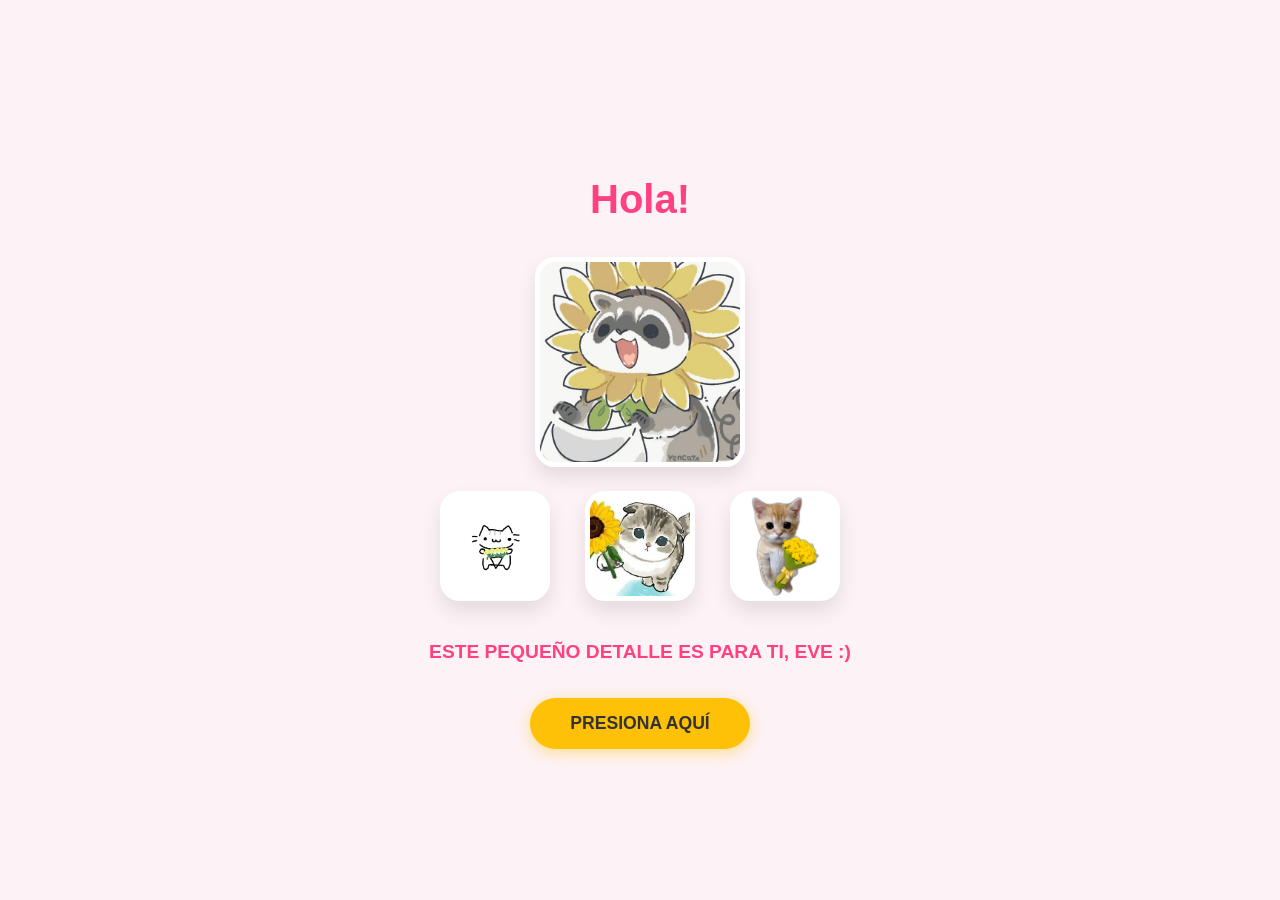
==== commit b57014a7: "Update index.html" ====
--- a/index.html
+++ b/index.html
@@ -3,34 +3,101 @@
 <head>
     <meta charset="UTF-8">
     <meta name="viewport" content="width=device-width, initial-scale=1.0">
-    <link rel="stylesheet" href="style.css">
     <title>Para Eve ❤️</title>
     <style>
-        /* Estilos básicos para que las letras y pétalos se vean */
-        body { margin: 0; padding: 0; overflow: hidden; background-color: #000; }
-        #video-fondo { position: fixed; top: 0; left: 0; width: 100%; height: 100%; object-fit: cover; z-index: -1; }
-        #lyrics-container { position: absolute; top: 50%; left: 50%; transform: translate(-50%, -50%); width: 90%; text-align: center; z-index: 100; }
-        
+        /* ESTILOS DE LA PORTADA (DISEÑO ROSA) */
+        body {
+            margin: 0; padding: 0; overflow: hidden;
+            background-color: #fdf2f5;
+            font-family: 'Comic Sans MS', 'Arial', sans-serif;
+            display: flex; justify-content: center; align-items: center;
+            min-height: 100vh; text-align: center;
+        }
+
+        #contenedor-portada {
+            z-index: 500; transition: opacity 1.5s ease;
+            width: 100%; max-width: 600px; padding: 20px;
+        }
+
+        h1 { color: #ff4081; font-size: 2.5rem; margin-bottom: 25px; }
+
+        .photo-frame {
+            background-color: white; border-radius: 20px;
+            box-shadow: 0 10px 20px rgba(0,0,0,0.1);
+            display: inline-block; margin: 10px; border: 5px solid white;
+            overflow: hidden;
+        }
+
+        .main-photo { width: 200px; height: 200px; }
+        .small-photos-container { display: flex; justify-content: center; gap: 15px; margin-bottom: 30px; }
+        .small-photo { width: 100px; height: 100px; }
+        img { width: 100%; height: 100%; object-fit: cover; }
+
+        .description-highlight {
+            color: #ff4081; font-size: 1.2rem; font-weight: bold;
+            text-transform: uppercase; margin-bottom: 35px;
+        }
+
+        .btn-primary {
+            display: inline-block; padding: 15px 40px;
+            background-color: #ffc107; color: #333;
+            text-decoration: none; border-radius: 50px;
+            font-weight: bold; font-size: 1.1rem; cursor: pointer;
+            border: none; box-shadow: 0 4px 15px rgba(255, 193, 7, 0.4);
+        }
+
+        /* ESTILOS DE LA CANCIÓN (VIOLETA Y NEÓN) */
+        #video-fondo { 
+            position: fixed; top: 0; left: 0; width: 100%; height: 100%; 
+            object-fit: cover; z-index: -1; display: none; 
+        }
+
+        #lyrics-container { 
+            position: absolute; top: 50%; left: 50%; transform: translate(-50%, -50%); 
+            width: 90%; text-align: center; z-index: 100; display: none;
+        }
+
         .lyrics-line { 
-            font-size: 2.5rem; font-family: 'Arial Black', sans-serif; text-transform: uppercase;
-            color: rgba(255, 255, 255, 0.1); 
-            background-image: linear-gradient(to bottom, #bd00ff, #ff00c8, #00d4ff); 
-            background-repeat: no-repeat; background-size: 0% 100%; 
-            -webkit-background-clip: text; background-clip: text; 
-            filter: drop-shadow(0 0 15px rgba(189, 0, 255, 0.9)); 
-            animation: karaoke-fill linear forwards; 
-            display: inline-block;
-        }
+            font-size: 2.5rem; font-weight: 900; text-transform: uppercase;
+            color: rgba(255, 255, 255, 0.1);
+            background-image: linear-gradient(to bottom, #bd00ff, #ff00c8, #00d4ff);
+            background-repeat: no-repeat; background-size: 0% 100%;
+            -webkit-background-clip: text; background-clip: text;
+            filter: drop-shadow(0 0 15px rgba(189, 0, 255, 0.9));
+            animation: karaoke-fill linear forwards;
+        }
+
         @keyframes karaoke-fill { to { background-size: 100% 100%; } }
 
         .petal { position: absolute; top: -50px; background-color: #ffeb3b; width: 14px; height: 14px; border-radius: 150% 0 150% 0; z-index: 50; opacity: 0.9; animation: caida linear forwards; }
         @keyframes caida { to { transform: translateY(110vh) rotate(360deg); } }
 
-        #mensaje-despedida { position: fixed; top: 50%; left: 50%; transform: translate(-50%, -50%); color: white; text-align: center; opacity: 0; transition: opacity 3s; z-index: 200; font-family: sans-serif; }
+        #mensaje-despedida { position: fixed; top: 50%; left: 50%; transform: translate(-50%, -50%); color: white; text-align: center; opacity: 0; transition: opacity 3s; z-index: 200; display: none; }
     </style>
 </head>
 <body>
 
+    <!-- SECCIÓN 1: PORTADA (Lo que se ve al principio) -->
+    <div id="contenedor-portada">
+        <div class="greetings">
+            <h1>Hola!</h1>
+        </div>
+
+        <div class="photo-frame main-photo">
+            <img src="mapache flor.jpg" alt="Mapache">
+        </div>
+
+        <div class="small-photos-container">
+            <div class="photo-frame small-photo"><img src="gato 1.jpg" alt="Gato 1"></div>
+            <div class="photo-frame small-photo"><img src="gato 2.jpg" alt="Gato 2"></div>
+            <div class="photo-frame small-photo"><img src="gato 3.jpg" alt="Gato 3"></div>
+        </div>
+
+        <h2 class="description-highlight">ESTE PEQUEÑO DETALLE ES PARA TI, EVE :)</h2>
+        <button class="btn-primary" onclick="empezarRegalo()">PRESIONA AQUÍ</button>
+    </div>
+
+    <!-- SECCIÓN 2: CANCIÓN (Oculto al inicio) -->
     <video id="video-fondo" muted loop playsinline>
         <source src="fondovideo.mp4" type="video/mp4">
     </video>
@@ -47,6 +114,7 @@
         const audio = document.getElementById("miMusica");
         const video = document.getElementById("video-fondo");
         const container = document.getElementById("lyrics-container");
+        const portada = document.getElementById("contenedor-portada");
 
         const lyricsData = [
             { text: "She told me that she loved me by the water fountain", time: 13.8 },
@@ -105,12 +173,10 @@
                 const nextLine = lyricsData[i + 1];
                 return time >= line.time && (!nextLine || time < nextLine.time);
             });
-
             if (index !== -1) {
                 const currentLine = lyricsData[index];
                 const nextLine = lyricsData[index + 1];
                 const duration = nextLine ? (nextLine.time - currentLine.time) : 3.5;
-
                 if (container.getAttribute("data-index") !== index.toString()) {
                     container.innerHTML = `<p class="lyrics-line" style="animation-duration: ${duration}s">${currentLine.text}</p>`;
                     container.setAttribute("data-index", index);
@@ -118,17 +184,26 @@
             }
         }
 
-        function start() {
-            audio.play().catch(() => {});
-            video.play();
-            if (!window.petalInterval) window.petalInterval = setInterval(createPetal, 200);
-        }
-
-        window.onload = start;
-        window.addEventListener("click", start, { once: true });
+        function empezarRegalo() {
+            // Desaparece la portada rosa
+            portada.style.opacity = "0";
+            setTimeout(() => {
+                portada.style.display = "none";
+                // Aparecen los elementos de la canción
+                video.style.display = "block";
+                container.style.display = "block";
+                document.body.style.backgroundColor = "#000";
+                // Inicia música y video
+                audio.play();
+                video.play();
+                setInterval(createPetal, 200);
+            }, 1500);
+        }
+
         audio.addEventListener("timeupdate", updateLyrics);
         audio.addEventListener("ended", () => {
-            document.getElementById("mensaje-despedida").style.opacity = "1";
+            document.getElementById("mensaje-despedida").style.display = "block";
+            setTimeout(() => { document.getElementById("mensaje-despedida").style.opacity = "1"; }, 100);
             container.style.display = "none";
         });
     </script>
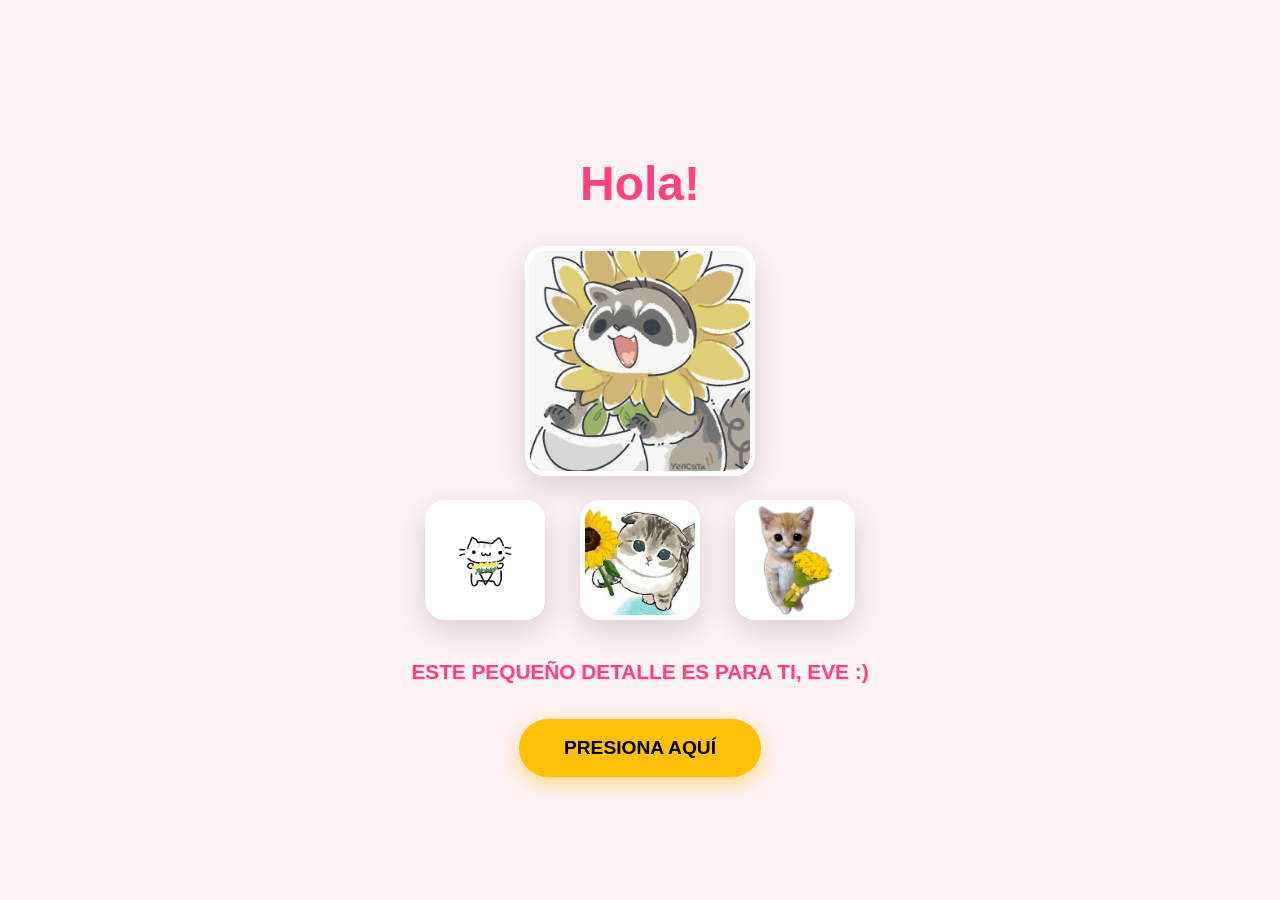
==== commit b992343d: "Update index.html" ====
--- a/index.html
+++ b/index.html
@@ -5,11 +5,11 @@
     <meta name="viewport" content="width=device-width, initial-scale=1.0">
     <title>Para Eve ❤️</title>
     <style>
-        /* ESTILOS DE LA PORTADA (DISEÑO ROSA) */
+        /* ESTILOS DE LA PORTADA */
         body {
             margin: 0; padding: 0; overflow: hidden;
             background-color: #fdf2f5;
-            font-family: 'Comic Sans MS', 'Arial', sans-serif;
+            font-family: 'Arial Black', 'Comic Sans MS', sans-serif;
             display: flex; justify-content: center; align-items: center;
             min-height: 100vh; text-align: center;
         }
@@ -19,34 +19,37 @@
             width: 100%; max-width: 600px; padding: 20px;
         }
 
-        h1 { color: #ff4081; font-size: 2.5rem; margin-bottom: 25px; }
+        h1 { color: #ff4081; font-size: 3rem; margin-bottom: 25px; font-weight: 900; }
 
         .photo-frame {
             background-color: white; border-radius: 20px;
-            box-shadow: 0 10px 20px rgba(0,0,0,0.1);
+            box-shadow: 0 10px 30px rgba(0,0,0,0.15);
             display: inline-block; margin: 10px; border: 5px solid white;
             overflow: hidden;
         }
 
-        .main-photo { width: 200px; height: 200px; }
+        .main-photo { width: 220px; height: 220px; }
         .small-photos-container { display: flex; justify-content: center; gap: 15px; margin-bottom: 30px; }
-        .small-photo { width: 100px; height: 100px; }
+        .small-photo { width: 110px; height: 110px; }
         img { width: 100%; height: 100%; object-fit: cover; }
 
         .description-highlight {
-            color: #ff4081; font-size: 1.2rem; font-weight: bold;
+            color: #ff4081; font-size: 1.3rem; font-weight: 900;
             text-transform: uppercase; margin-bottom: 35px;
+            text-shadow: 1px 1px 2px rgba(0,0,0,0.1);
         }
 
         .btn-primary {
-            display: inline-block; padding: 15px 40px;
-            background-color: #ffc107; color: #333;
+            display: inline-block; padding: 18px 45px;
+            background-color: #ffc107; color: #000;
             text-decoration: none; border-radius: 50px;
-            font-weight: bold; font-size: 1.1rem; cursor: pointer;
-            border: none; box-shadow: 0 4px 15px rgba(255, 193, 7, 0.4);
-        }
-
-        /* ESTILOS DE LA CANCIÓN (VIOLETA Y NEÓN) */
+            font-weight: 900; font-size: 1.2rem; cursor: pointer;
+            border: none; box-shadow: 0 6px 20px rgba(255, 193, 7, 0.5);
+            transition: 0.3s;
+        }
+        .btn-primary:hover { transform: scale(1.1); background-color: #ffca28; }
+
+        /* ESTILOS DE LA CANCIÓN - LETRA INTENSA */
         #video-fondo { 
             position: fixed; top: 0; left: 0; width: 100%; height: 100%; 
             object-fit: cover; z-index: -1; display: none; 
@@ -54,60 +57,52 @@
 
         #lyrics-container { 
             position: absolute; top: 50%; left: 50%; transform: translate(-50%, -50%); 
-            width: 90%; text-align: center; z-index: 100; display: none;
+            width: 95%; text-align: center; z-index: 100; display: none;
         }
 
         .lyrics-line { 
-            font-size: 2.5rem; font-weight: 900; text-transform: uppercase;
-            color: rgba(255, 255, 255, 0.1);
-            background-image: linear-gradient(to bottom, #bd00ff, #ff00c8, #00d4ff);
-            background-repeat: no-repeat; background-size: 0% 100%;
-            -webkit-background-clip: text; background-clip: text;
-            filter: drop-shadow(0 0 15px rgba(189, 0, 255, 0.9));
-            animation: karaoke-fill linear forwards;
-        }
-
-        @keyframes karaoke-fill { to { background-size: 100% 100%; } }
-
-        .petal { position: absolute; top: -50px; background-color: #ffeb3b; width: 14px; height: 14px; border-radius: 150% 0 150% 0; z-index: 50; opacity: 0.9; animation: caida linear forwards; }
+            font-size: 3.5rem; /* Más grande */
+            font-weight: 900; /* Máximo grosor */
+            text-transform: uppercase;
+            color: #fff;
+            /* Degradado con bordes nítidos */
+            background: linear-gradient(to bottom, #ffffff, #bd00ff, #00d4ff);
+            -webkit-background-clip: text;
+            -webkit-text-fill-color: transparent;
+            /* EFECTO DE INTENSIDAD (GLOW) */
+            filter: drop-shadow(0 0 10px rgba(189, 0, 255, 0.8)) 
+                    drop-shadow(0 0 20px rgba(0, 212, 255, 0.5));
+            line-height: 1.1;
+            padding: 10px;
+        }
+
+        .petal { position: absolute; top: -50px; background-color: #ffeb3b; width: 15px; height: 15px; border-radius: 150% 0 150% 0; z-index: 50; opacity: 0.9; animation: caida linear forwards; }
         @keyframes caida { to { transform: translateY(110vh) rotate(360deg); } }
 
-        #mensaje-despedida { position: fixed; top: 50%; left: 50%; transform: translate(-50%, -50%); color: white; text-align: center; opacity: 0; transition: opacity 3s; z-index: 200; display: none; }
+        #mensaje-despedida { position: fixed; top: 50%; left: 50%; transform: translate(-50%, -50%); color: white; text-align: center; opacity: 0; transition: opacity 3s; z-index: 200; display: none; font-weight: 900; }
+        
+        @media (max-width: 600px) {
+            .lyrics-line { font-size: 2rem; }
+        }
     </style>
 </head>
 <body>
 
-    <!-- SECCIÓN 1: PORTADA (Lo que se ve al principio) -->
     <div id="contenedor-portada">
-        <div class="greetings">
-            <h1>Hola!</h1>
+        <h1>Hola!</h1>
+        <div class="photo-frame main-photo"><img src="mapache flor.jpg"></div>
+        <div class="small-photos-container">
+            <div class="photo-frame small-photo"><img src="gato 1.jpg"></div>
+            <div class="photo-frame small-photo"><img src="gato 2.jpg"></div>
+            <div class="photo-frame small-photo"><img src="gato 3.jpg"></div>
         </div>
-
-        <div class="photo-frame main-photo">
-            <img src="mapache flor.jpg" alt="Mapache">
-        </div>
-
-        <div class="small-photos-container">
-            <div class="photo-frame small-photo"><img src="gato 1.jpg" alt="Gato 1"></div>
-            <div class="photo-frame small-photo"><img src="gato 2.jpg" alt="Gato 2"></div>
-            <div class="photo-frame small-photo"><img src="gato 3.jpg" alt="Gato 3"></div>
-        </div>
-
         <h2 class="description-highlight">ESTE PEQUEÑO DETALLE ES PARA TI, EVE :)</h2>
         <button class="btn-primary" onclick="empezarRegalo()">PRESIONA AQUÍ</button>
     </div>
 
-    <!-- SECCIÓN 2: CANCIÓN (Oculto al inicio) -->
-    <video id="video-fondo" muted loop playsinline>
-        <source src="fondovideo.mp4" type="video/mp4">
-    </video>
-
+    <video id="video-fondo" muted loop playsinline><source src="fondovideo.mp4" type="video/mp4"></video>
     <div id="lyrics-container"></div>
-
-    <div id="mensaje-despedida">
-        <h1>Gracias por ser parte de mi mundo. ❤️</h1>
-    </div>
-
+    <div id="mensaje-despedida"><h1>Gracias por ser parte de mi mundo. ❤️</h1></div>
     <audio id="miMusica" src="tracker.mp3"></audio>
 
     <script>
@@ -162,9 +157,9 @@
             const petal = document.createElement("div");
             petal.classList.add("petal");
             petal.style.left = Math.random() * 100 + "vw";
-            petal.style.animationDuration = (Math.random() * 3 + 5) + "s";
+            petal.style.animationDuration = (Math.random() * 2 + 4) + "s";
             document.body.appendChild(petal);
-            setTimeout(() => petal.remove(), 8000);
+            setTimeout(() => petal.remove(), 6000);
         }
 
         function updateLyrics() {
@@ -175,29 +170,24 @@
             });
             if (index !== -1) {
                 const currentLine = lyricsData[index];
-                const nextLine = lyricsData[index + 1];
-                const duration = nextLine ? (nextLine.time - currentLine.time) : 3.5;
                 if (container.getAttribute("data-index") !== index.toString()) {
-                    container.innerHTML = `<p class="lyrics-line" style="animation-duration: ${duration}s">${currentLine.text}</p>`;
+                    container.innerHTML = `<p class="lyrics-line">${currentLine.text}</p>`;
                     container.setAttribute("data-index", index);
                 }
             }
         }
 
         function empezarRegalo() {
-            // Desaparece la portada rosa
             portada.style.opacity = "0";
             setTimeout(() => {
                 portada.style.display = "none";
-                // Aparecen los elementos de la canción
                 video.style.display = "block";
                 container.style.display = "block";
                 document.body.style.backgroundColor = "#000";
-                // Inicia música y video
                 audio.play();
                 video.play();
                 setInterval(createPetal, 200);
-            }, 1500);
+            }, 1000);
         }
 
         audio.addEventListener("timeupdate", updateLyrics);
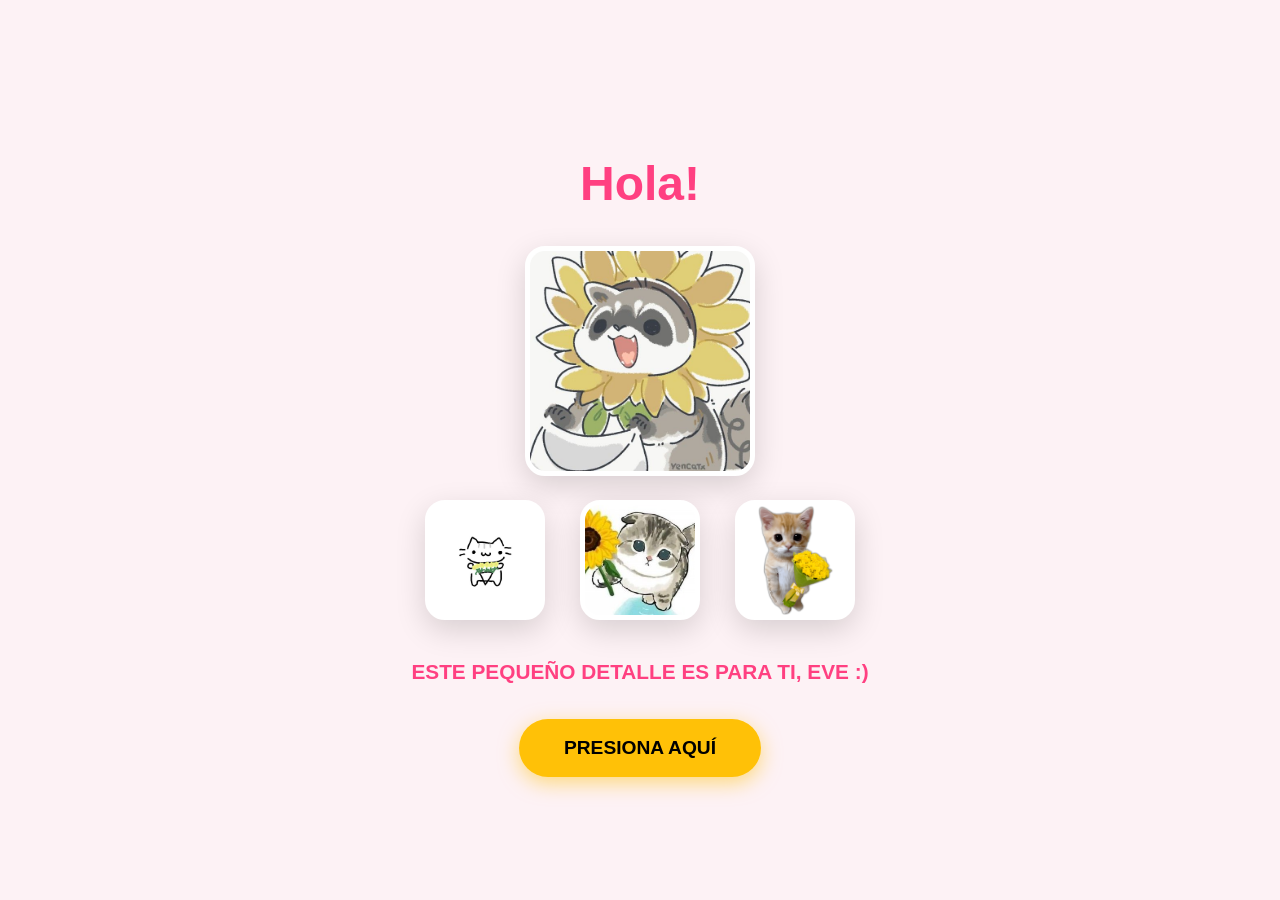
==== commit a63f960d: "Update index.html" ====
--- a/index.html
+++ b/index.html
@@ -9,7 +9,7 @@
         body {
             margin: 0; padding: 0; overflow: hidden;
             background-color: #fdf2f5;
-            font-family: 'Arial Black', 'Comic Sans MS', sans-serif;
+            font-family: 'Arial Black', sans-serif;
             display: flex; justify-content: center; align-items: center;
             min-height: 100vh; text-align: center;
         }
@@ -36,20 +36,16 @@
         .description-highlight {
             color: #ff4081; font-size: 1.3rem; font-weight: 900;
             text-transform: uppercase; margin-bottom: 35px;
-            text-shadow: 1px 1px 2px rgba(0,0,0,0.1);
         }
 
         .btn-primary {
             display: inline-block; padding: 18px 45px;
             background-color: #ffc107; color: #000;
-            text-decoration: none; border-radius: 50px;
-            font-weight: 900; font-size: 1.2rem; cursor: pointer;
-            border: none; box-shadow: 0 6px 20px rgba(255, 193, 7, 0.5);
-            transition: 0.3s;
-        }
-        .btn-primary:hover { transform: scale(1.1); background-color: #ffca28; }
-
-        /* ESTILOS DE LA CANCIÓN - LETRA INTENSA */
+            border-radius: 50px; font-weight: 900; font-size: 1.2rem; 
+            cursor: pointer; border: none; box-shadow: 0 6px 20px rgba(255, 193, 7, 0.5);
+        }
+
+        /* ESTILOS DE LA CANCIÓN - KARAOKE INTENSO */
         #video-fondo { 
             position: fixed; top: 0; left: 0; width: 100%; height: 100%; 
             object-fit: cover; z-index: -1; display: none; 
@@ -61,19 +57,25 @@
         }
 
         .lyrics-line { 
-            font-size: 3.5rem; /* Más grande */
-            font-weight: 900; /* Máximo grosor */
+            font-size: 3.2rem; 
+            font-weight: 900; 
             text-transform: uppercase;
-            color: #fff;
-            /* Degradado con bordes nítidos */
-            background: linear-gradient(to bottom, #ffffff, #bd00ff, #00d4ff);
+            line-height: 1.1;
+            display: inline-block;
+            color: rgba(255, 255, 255, 0.15); /* Color base apagado */
+            background-image: linear-gradient(to bottom, #ffffff, #bd00ff, #00d4ff);
+            background-repeat: no-repeat;
+            background-size: 0% 100%; /* Inicia vacío para el efecto karaoke */
             -webkit-background-clip: text;
+            background-clip: text;
             -webkit-text-fill-color: transparent;
-            /* EFECTO DE INTENSIDAD (GLOW) */
-            filter: drop-shadow(0 0 10px rgba(189, 0, 255, 0.8)) 
-                    drop-shadow(0 0 20px rgba(0, 212, 255, 0.5));
-            line-height: 1.1;
-            padding: 10px;
+            /* Resplandor Neón constante */
+            filter: drop-shadow(0 0 12px rgba(189, 0, 255, 0.9));
+            animation: fill-animation linear forwards;
+        }
+
+        @keyframes fill-animation {
+            to { background-size: 100% 100%; }
         }
 
         .petal { position: absolute; top: -50px; background-color: #ffeb3b; width: 15px; height: 15px; border-radius: 150% 0 150% 0; z-index: 50; opacity: 0.9; animation: caida linear forwards; }
@@ -82,7 +84,7 @@
         #mensaje-despedida { position: fixed; top: 50%; left: 50%; transform: translate(-50%, -50%); color: white; text-align: center; opacity: 0; transition: opacity 3s; z-index: 200; display: none; font-weight: 900; }
         
         @media (max-width: 600px) {
-            .lyrics-line { font-size: 2rem; }
+            .lyrics-line { font-size: 1.8rem; }
         }
     </style>
 </head>
@@ -168,10 +170,15 @@
                 const nextLine = lyricsData[i + 1];
                 return time >= line.time && (!nextLine || time < nextLine.time);
             });
+
             if (index !== -1) {
                 const currentLine = lyricsData[index];
+                const nextLine = lyricsData[index + 1];
+                // Calculamos duración para el efecto karaoke
+                const duration = nextLine ? (nextLine.time - currentLine.time) : 3.5;
+
                 if (container.getAttribute("data-index") !== index.toString()) {
-                    container.innerHTML = `<p class="lyrics-line">${currentLine.text}</p>`;
+                    container.innerHTML = `<p class="lyrics-line" style="animation-duration: ${duration}s">${currentLine.text}</p>`;
                     container.setAttribute("data-index", index);
                 }
             }
